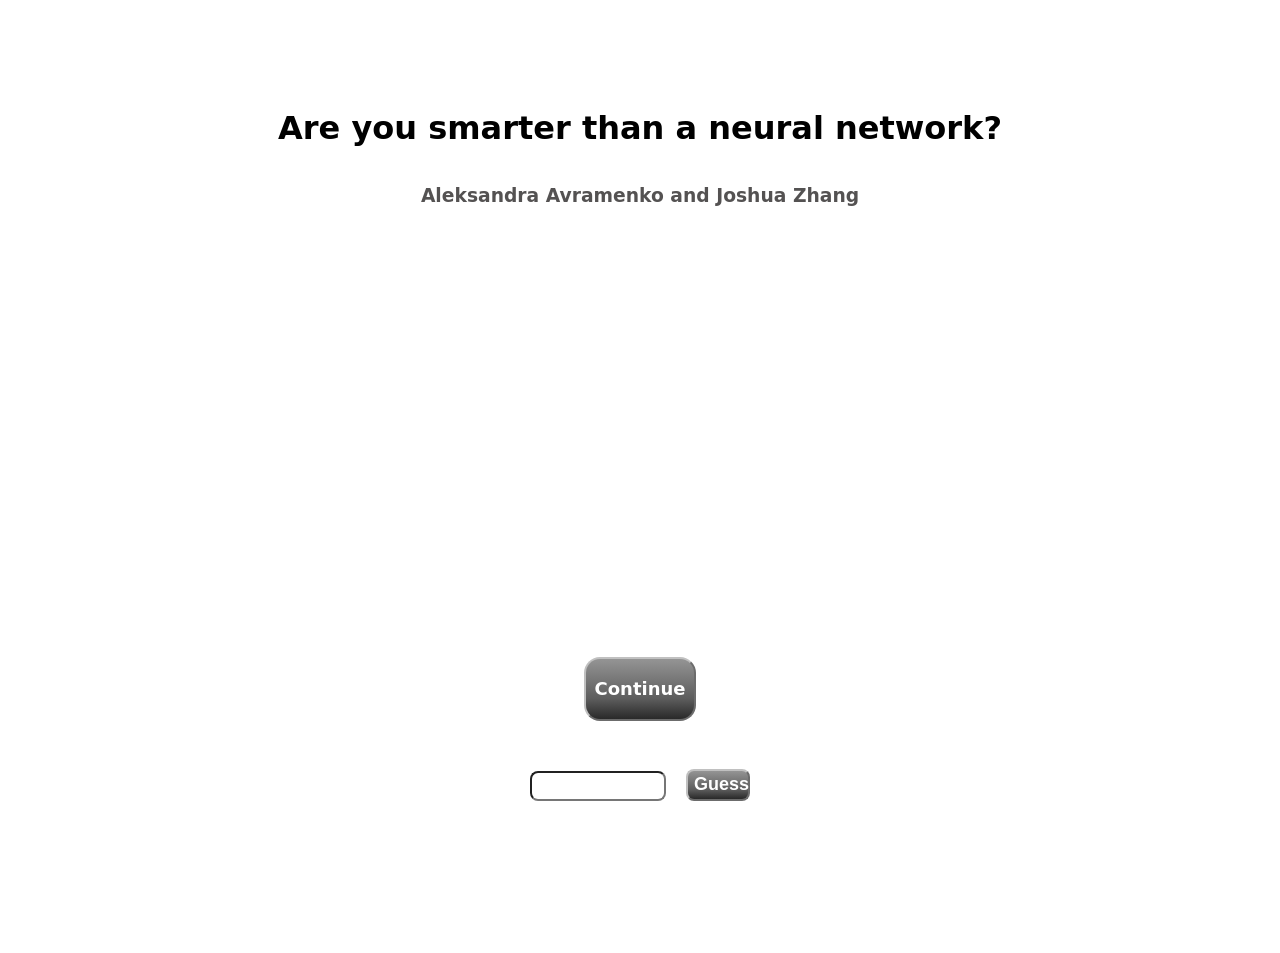
==== public/index.html @ a2158453 "Restructured folders, added README" ====
<!DOCTYPE html>
<html lang="en">
<head>
    <meta charset="UTF-8">
    <meta name="viewport" content="width=device-width, initial-scale=1.0">
    <title>CS443 Project 1 Extension</title>
    <link rel="stylesheet" href="./css/styles.css">
</head>
<body>
    <div class="container">
        <h1>Are you smarter than a neural network?</h1>
        <h3 class="authors">Aleksandra Avramenko and Joshua Zhang</h3>

        <div id="score"></div>

        <div id="image-grid">
            <div class="image-grid-column">
                <div id="softmax-prediction"></div>
                <!-- TODO: <div>Modified tanh predicted </div> -->
                <div></div>
            </div>
            <div class="image-grid-column">
                <!-- <img src="./images/correct.png" id="correct"> -->
                <!-- <img src="./images/incorrect.png" id="incorrect"> -->
                <canvas id="image-canvas" width="32" height="32" ></canvas>
            </div>
            <div class="image-grid-column">
                <div id="guess-status"></div>
                <div id="label"></div>
            </div>
        </div>

        <button id="continue" class="continue" onclick="getNextImage();">Continue</button>

        <form id="guess-form" onsubmit="event.preventDefault(); submitGuess();">
            <input list="cifar-classes" id="guess" autocomplete="off">
            <datalist id="cifar-classes"></datalist>

            <button class="submit-guess" id="submit-guess">Guess</button>
        </form>
    </div>
    
    <script src="./js/script.js"></script>
</body>
</html>
---- public/css/styles.css ----
h1, h3, .continue, #score {
    font-family:system-ui, -apple-system, BlinkMacSystemFont, 'Segoe UI', Roboto, Oxygen, Ubuntu, Cantarell, 'Open Sans', 'Helvetica Neue', sans-serif;
}

.authors {
    margin-top: 0; 
    color: rgb(84, 82, 82);
}

#score {
    font-size: 2rem;
}

.container {
    display: flex;
    flex-direction: column;
    align-items: center;
    justify-content: center;
    padding: 5rem;
    gap: 1rem;
}

#image-grid {
    display: grid;
    align-items: center;
    justify-content: center;
    grid-template-columns: 10rem 24rem 10rem;
    gap: 8rem;
}

.image-grid-column {
    display: flex;
    flex-direction: column;
    align-items: center;
    justify-content: center;
    position: relative;
    text-align: center;
}

#image-canvas {
    display: block;
    margin: 0 auto;
    height: 24rem;
    width: 24rem;
    image-rendering: pixelated;
}

#label {
    height: 18px;
    /* display: none; */
}

#guess {
    text-align: center;
    border-radius: 0.5rem;
    height: 1.5rem;
    width: 8rem;
    margin-right: 1rem;
}

#correct {
    position: absolute;
    left: 50%;
    transform: translateX(-50%);
    top: 10%;
    margin: auto;
    width: 24rem;
    gap: 1rem;
}

#incorrect {
    position: absolute;
    left: 50%;
    transform: translateX(-50%);
    margin: auto;
    width: 22rem;
    gap: 1rem;
}

#guess-form {
    margin: 2rem 0 4rem 0;
}

button {
    height: 4rem;
    width: 7rem;
    border-radius: 1rem;
    color: white;
    font-size: large;
    font-weight: bold;
    border-width: 3x;
    border-color: rgb(192, 192, 192);
    cursor: pointer;
    background: linear-gradient(180deg, rgb(148, 148, 148) 0%, rgb(93, 93, 93) 66%, rgb(41, 41, 41) 100%);
}

.continue:hover {
    background: linear-gradient(180deg, rgb(131, 131, 131) 0%, rgb(73, 73, 73) 66%, rgb(38, 38, 38) 100%);
}

.submit-guess {
    height: 2rem;
    width: 4rem;
    border-radius: 0.5rem;
}

#softmax-prediction {
    display: none;
}
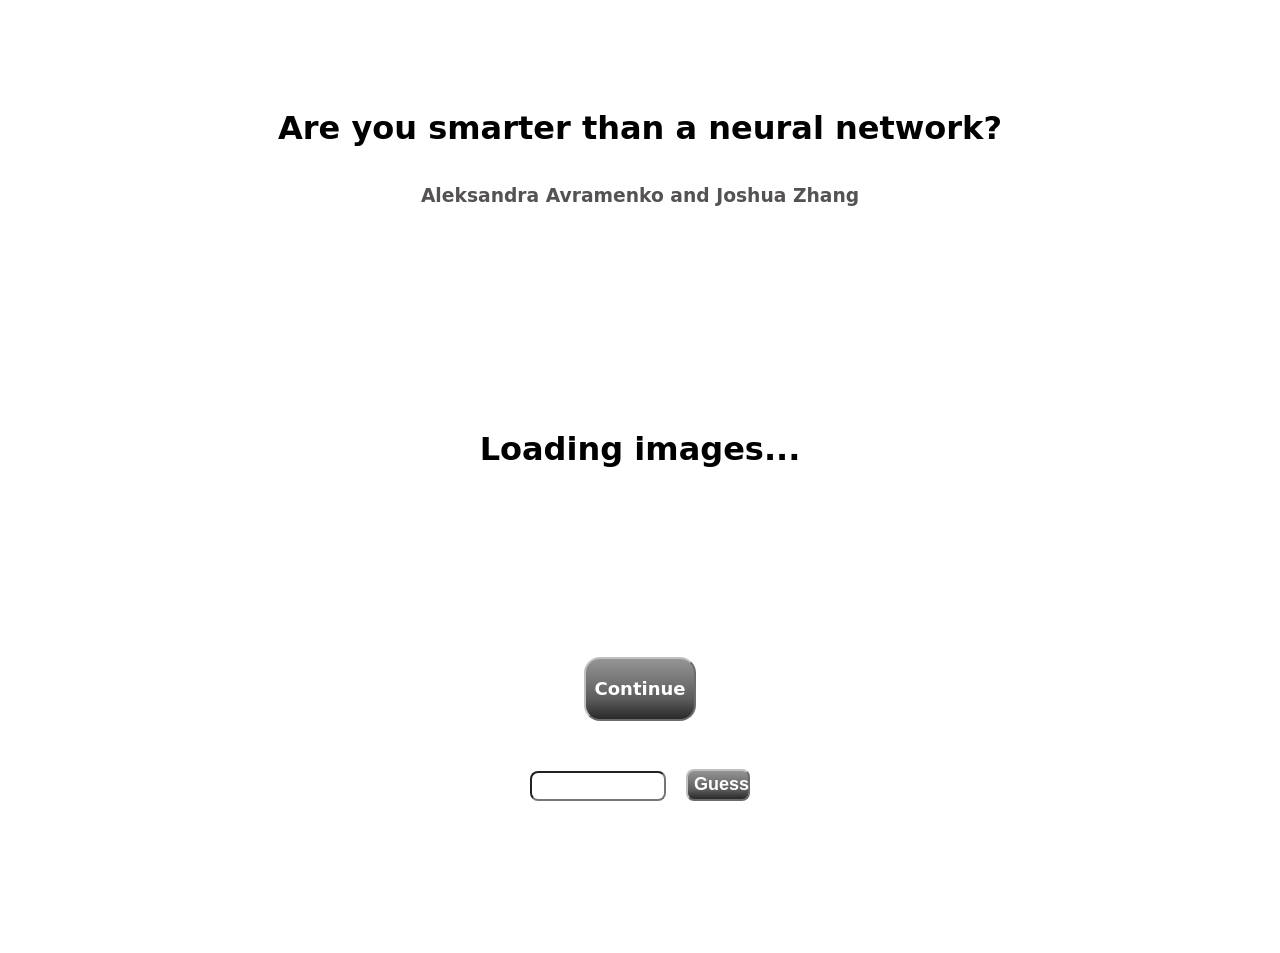
==== commit b7c684d0: "Added "loading image" text" ====
--- a/public/index.html
+++ b/public/index.html
@@ -22,7 +22,8 @@
             <div class="image-grid-column">
                 <!-- <img src="./images/correct.png" id="correct"> -->
                 <!-- <img src="./images/incorrect.png" id="incorrect"> -->
-                <canvas id="image-canvas" width="32" height="32" ></canvas>
+                 <div id="loading-canvas">Loading images...</div>
+                <canvas id="image-canvas" width="32" height="32"></canvas>
             </div>
             <div class="image-grid-column">
                 <div id="guess-status"></div>
--- a/public/css/styles.css
+++ b/public/css/styles.css
@@ -1,4 +1,4 @@
-h1, h3, .continue, #score {
+h1, h3, .continue, #score, #loading-canvas{
     font-family:system-ui, -apple-system, BlinkMacSystemFont, 'Segoe UI', Roboto, Oxygen, Ubuntu, Cantarell, 'Open Sans', 'Helvetica Neue', sans-serif;
 }
 
@@ -35,6 +35,12 @@
     justify-content: center;
     position: relative;
     text-align: center;
+}
+
+#loading-canvas {
+    position: absolute;
+    font-weight: 600;
+    font-size: 2rem;
 }
 
 #image-canvas {
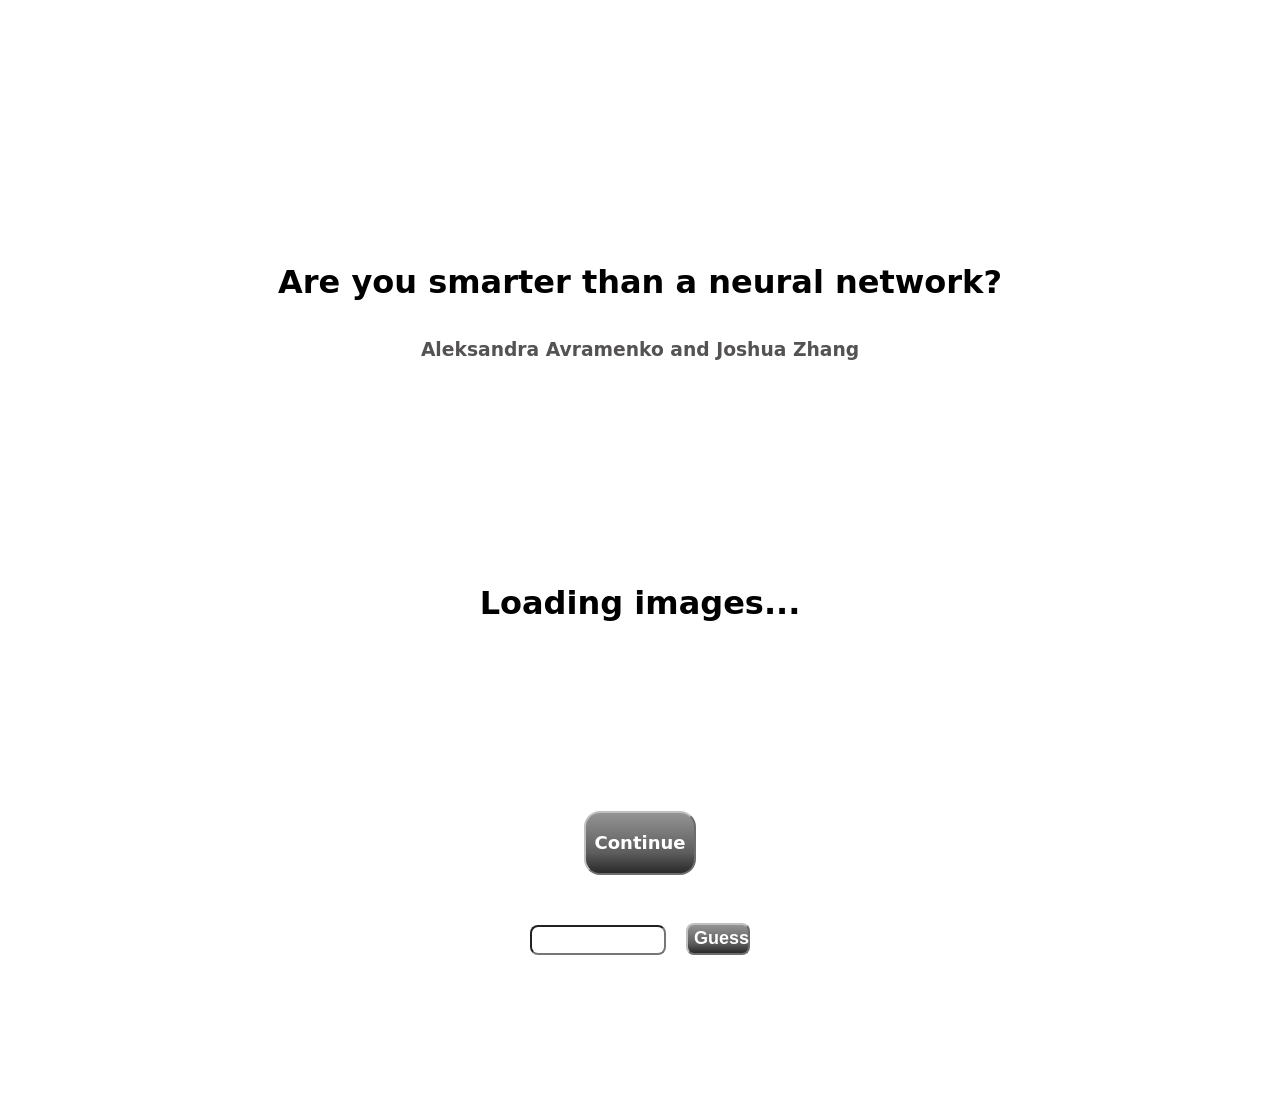
==== commit 56599543: "Add files via upload" ====
--- a/public/index.html
+++ b/public/index.html
@@ -4,9 +4,12 @@
     <meta charset="UTF-8">
     <meta name="viewport" content="width=device-width, initial-scale=1.0">
     <title>CS443 Project 1 Extension</title>
-    <link rel="stylesheet" href="./css/styles.css">
+    <link rel="stylesheet" href="./css/styles.css?v=2">
 </head>
-<body>
+<body id="grad"> 
+    
+    <canvas id="fireworksCanvas"></canvas>
+
     <div class="container">
         <h1>Are you smarter than a neural network?</h1>
         <h3 class="authors">Aleksandra Avramenko and Joshua Zhang</h3>
@@ -41,7 +44,7 @@
         </form>
     </div>
     
-    <script src="./js/script.js"></script>
+    <script src="./js/script.js?v=3"></script>
 </body>
 </html>
 
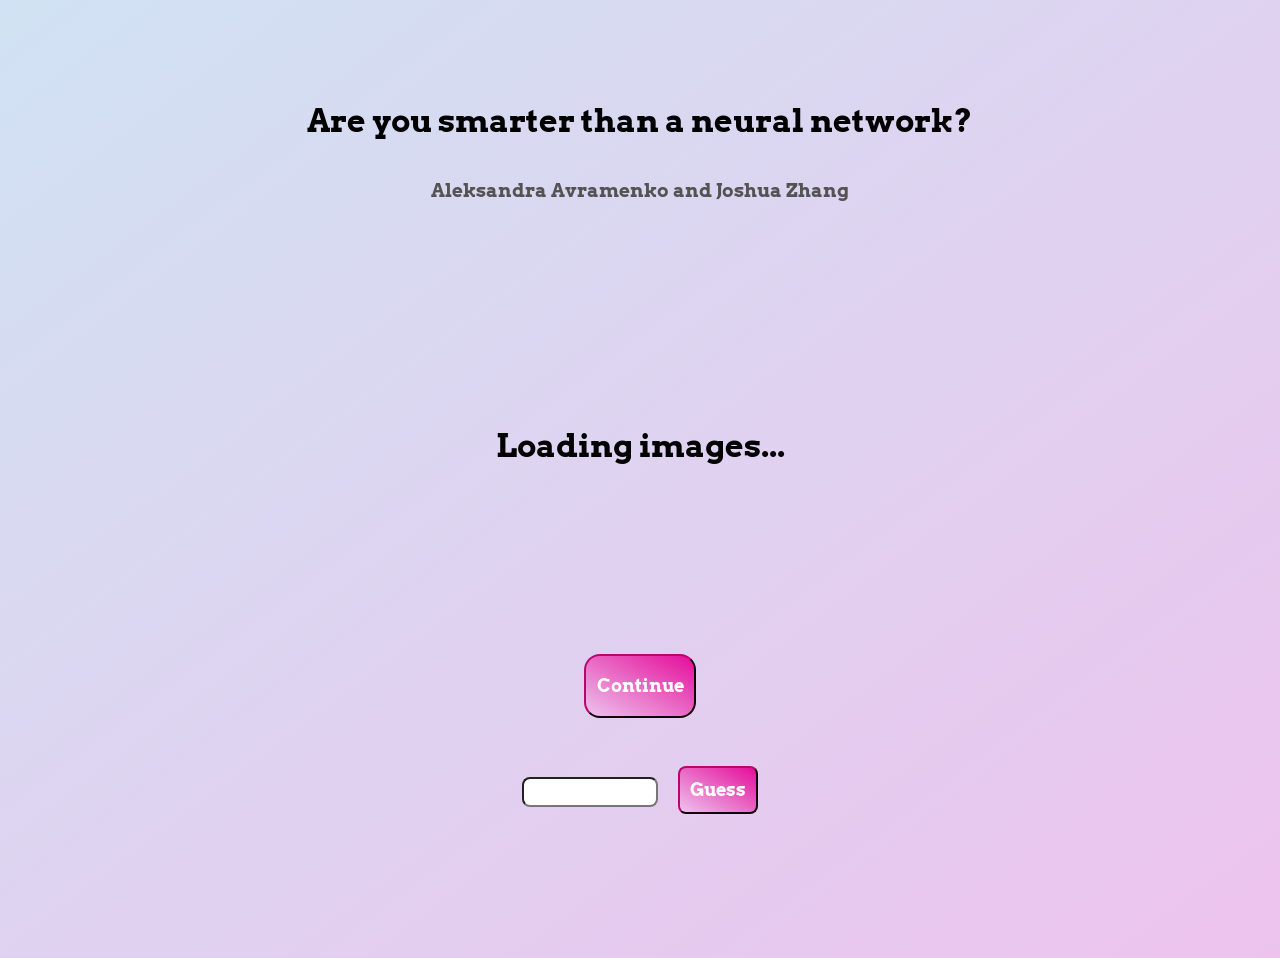
==== commit e428699c: "Added MLP/Leaky nets" ====
--- a/public/index.html
+++ b/public/index.html
@@ -19,8 +19,8 @@
         <div id="image-grid">
             <div class="image-grid-column">
                 <div id="softmax-prediction"></div>
-                <!-- TODO: <div>Modified tanh predicted </div> -->
-                <div></div>
+                <div id="mlp-prediction"></div>
+                <div id="leaky-prediction"></div>
             </div>
             <div class="image-grid-column">
                 <!-- <img src="./images/correct.png" id="correct"> -->
--- a/public/css/styles.css
+++ b/public/css/styles.css
@@ -1,5 +1,11 @@
+@import url('https://fonts.googleapis.com/css2?family=Arvo:wght@400;700&display=swap');
 h1, h3, .continue, #score, #loading-canvas{
-    font-family:system-ui, -apple-system, BlinkMacSystemFont, 'Segoe UI', Roboto, Oxygen, Ubuntu, Cantarell, 'Open Sans', 'Helvetica Neue', sans-serif;
+    font-family: 'Arvo', serif;
+}
+
+body {
+    font-family: 'Arvo', serif;
+    margin: 0;
 }
 
 .authors {
@@ -24,7 +30,7 @@
     display: grid;
     align-items: center;
     justify-content: center;
-    grid-template-columns: 10rem 24rem 10rem;
+    grid-template-columns: 14rem 24rem 14rem;
     gap: 8rem;
 }
 
@@ -94,10 +100,11 @@
     color: white;
     font-size: large;
     font-weight: bold;
+    font-family: 'Arvo', serif;
     border-width: 3x;
-    border-color: rgb(192, 192, 192);
+    border-color: rgb(103, 3, 60);
     cursor: pointer;
-    background: linear-gradient(180deg, rgb(148, 148, 148) 0%, rgb(93, 93, 93) 66%, rgb(41, 41, 41) 100%);
+    background: linear-gradient(to bottom left, rgb(229, 13, 154), rgb(237, 195, 237));
 }
 
 .continue:hover {
@@ -105,11 +112,26 @@
 }
 
 .submit-guess {
-    height: 2rem;
-    width: 4rem;
+    height: 3rem;
+    width: 5rem;
     border-radius: 0.5rem;
 }
 
-#softmax-prediction {
+#softmax-prediction, #mlp-prediction, #leaky-prediction {
     display: none;
+}
+
+#grad {
+    min-height: 100vh;
+    background-image: linear-gradient(to bottom right, rgb(208, 226, 243), rgb(237, 195, 237));
+}
+
+#fireworksCanvas {
+    position: fixed;
+    top: 0;
+    left: 0;
+    z-index: -1;
+    width: 100%;
+    height: 100%;
+    pointer-events: none;
 }
